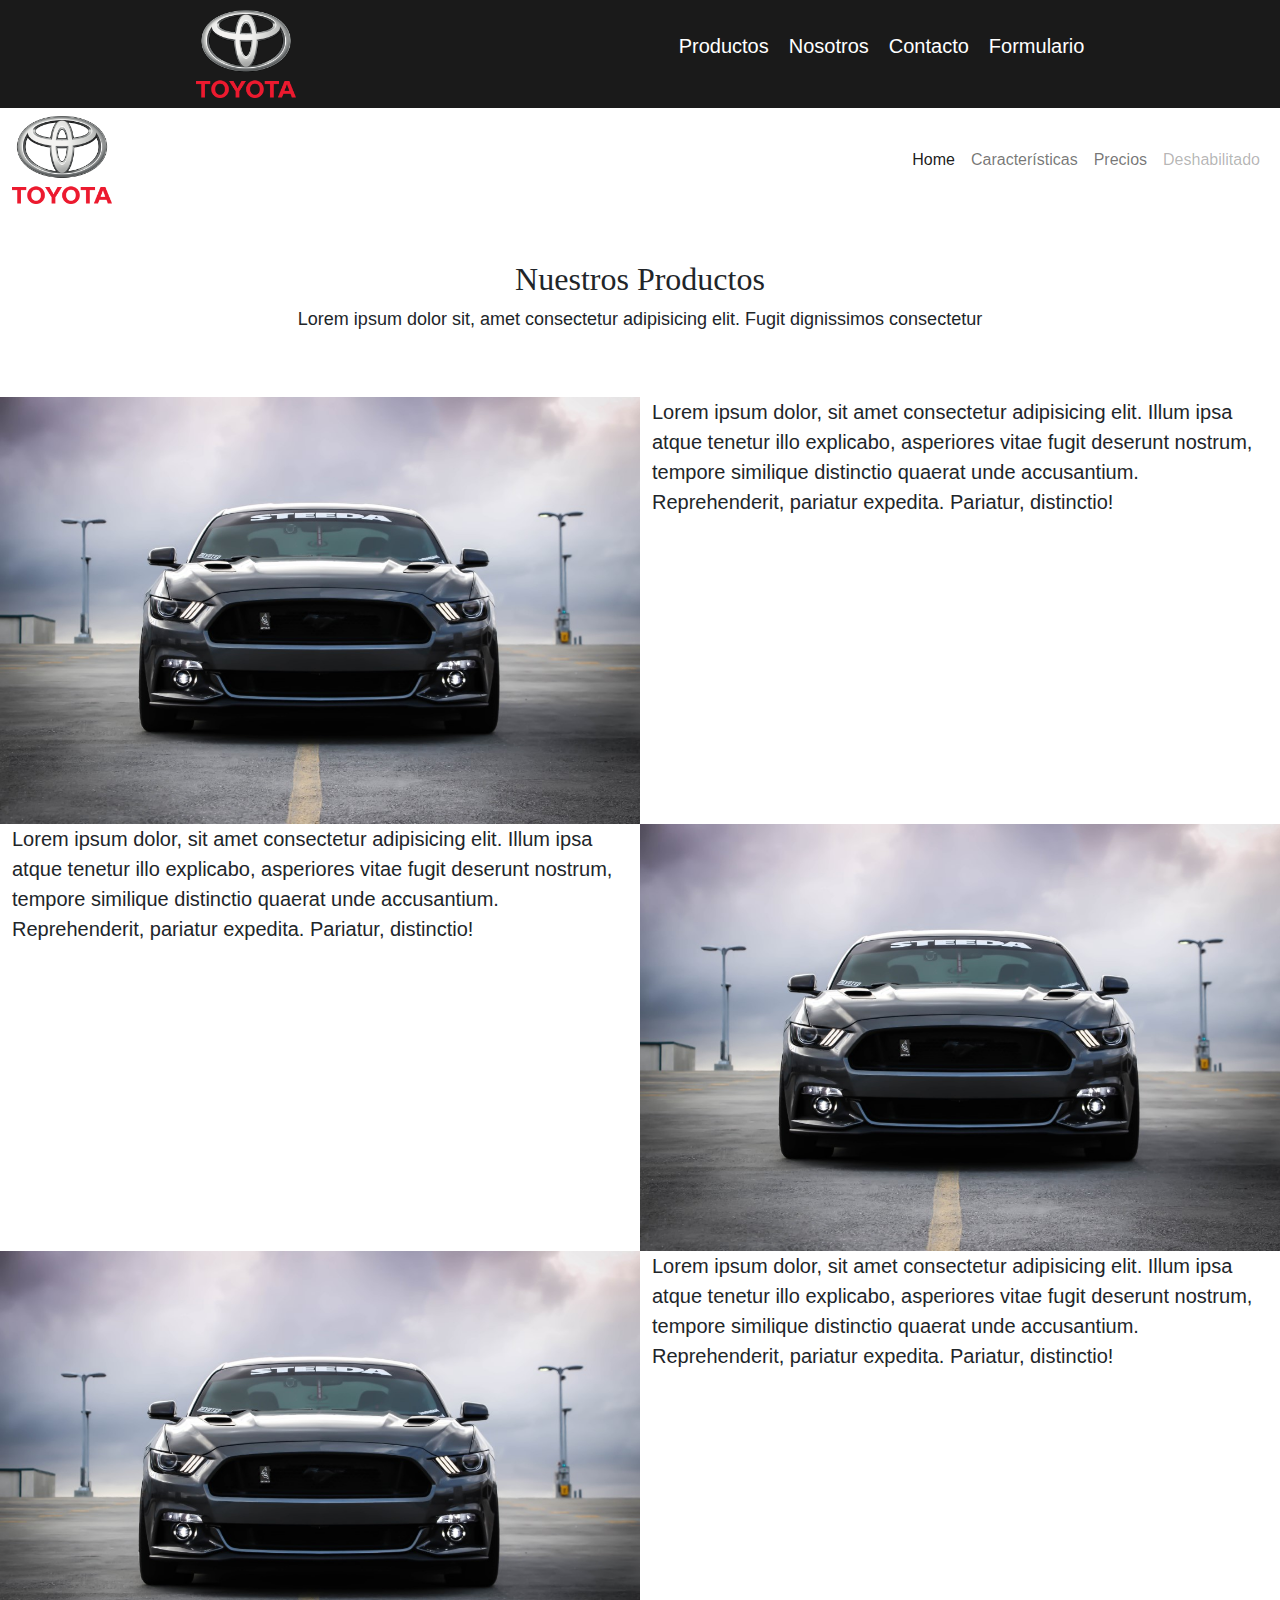
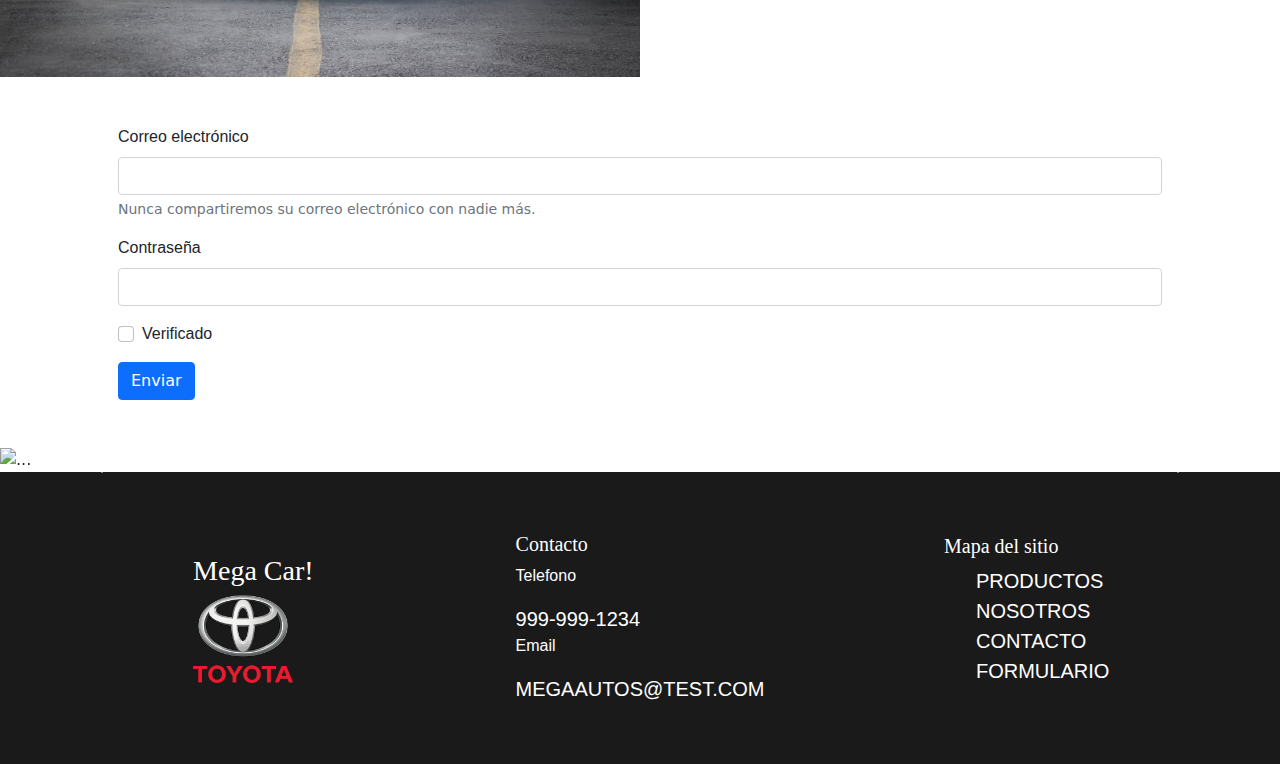
==== productos.html @ 8d73c5e8 "Mi primer commit :fire:" ====
<!DOCTYPE html>
<html lang="en">
  <head>
    <meta charset="UTF-8" />
    <meta name="viewport" content="width=device-width, initial-scale=1.0" />
    <title>Productos</title>
    <link rel="stylesheet" href="estilos.css" />
    <link rel="preconnect" href="https://fonts.googleapis.com" />
    <link rel="preconnect" href="https://fonts.gstatic.com" crossorigin />
    <link
      href="https://fonts.googleapis.com/css2?family=Tektur&display=swap"
      rel="stylesheet"
    />

    <link rel="preconnect" href="https://fonts.googleapis.com" />
    <link rel="preconnect" href="https://fonts.gstatic.com" crossorigin />
    <!-- <link
      href="https://fonts.googleapis.com/css2?family=EB+Garamond:wght@400;500;600;700&family=Poppins:ital,wght@0,300;0,400;0,500;0,700;1,400;1,500&display=swap"
      rel="stylesheet"
    /> -->
    <link rel="stylesheet" href="css/bootstrap.css" />
  </head>
  <body>
    <header>
      <nav id="nav">
        <a href="index.html">
          <img src="imagenes/toyota-logo-1.png" width="100px" />
        </a>
        <ul>
          <li><a href="productos.html">Productos</a></li>
          <li><a href="nosotros.html">Nosotros</a></li>
          <li><a href="contacto.html">Contacto</a></li>
          <li><a href="index.html#formulario">Formulario</a></li>
        </ul>
      </nav>
    </header>
    <nav class="navbar navbar-expand-sm navbar-light">
      <div class="container-fluid">
        <a href="index.html">
          <img src="imagenes/toyota-logo-1.png" width="100px" />
        </a>
        <button
          class="navbar-toggler"
          type="button"
          data-bs-toggle="collapse"
          data-bs-target="#navbarNav"
          aria-controls="navbarNav"
          aria-expanded="false"
          aria-label="Toggle navigation"
        >
          <span class="navbar-toggler-icon"></span>
        </button>
        <div
          class="collapse navbar-collapse text-light justify-content-end"
          id="navbarNav"
        >
          <ul class="navbar-nav text-light">
            <li class="nav-item">
              <a class="nav-link active" aria-current="page" href="index.html"
                >Home</a
              >
            </li>
            <li class="nav-item">
              <a class="nav-link" href="#">Características</a>
            </li>
            <li class="nav-item">
              <a class="nav-link" href="#">Precios</a>
            </li>
            <li class="nav-item">
              <a class="nav-link disabled">Deshabilitado</a>
            </li>
          </ul>
        </div>
      </div>
    </nav>
    <main>
      <div class="container p-5">
        <div class="row">
          <div class="col-md-12 text-center">
            <h2>Nuestros Productos</h2>
            <p>
              Lorem ipsum dolor sit, amet consectetur adipisicing elit. Fugit
              dignissimos consectetur
            </p>
          </div>
        </div>
      </div>
      <div class="container-fluid">
        <div class="row">
          <div class="col-md-6 p-0">
            <img src="imagenes/auto-2.jpg" width="100%" />
          </div>
          <div class="col-md-6">
            <p class="lead">
              Lorem ipsum dolor, sit amet consectetur adipisicing elit. Illum
              ipsa atque tenetur illo explicabo, asperiores vitae fugit deserunt
              nostrum, tempore similique distinctio quaerat unde accusantium.
              Reprehenderit, pariatur expedita. Pariatur, distinctio!
            </p>
          </div>
        </div>
        <div class="row">
          <div class="col-md-6">
            <p class="lead">
              Lorem ipsum dolor, sit amet consectetur adipisicing elit. Illum
              ipsa atque tenetur illo explicabo, asperiores vitae fugit deserunt
              nostrum, tempore similique distinctio quaerat unde accusantium.
              Reprehenderit, pariatur expedita. Pariatur, distinctio!
            </p>
          </div>
          <div class="col-md-6 p-0">
            <img src="imagenes/auto-2.jpg" width="100%" />
          </div>
        </div>
        <div class="row">
          <div class="col-md-6 p-0">
            <img src="imagenes/auto-2.jpg" width="100%" />
          </div>
          <div class="col-md-6">
            <p class="lead">
              Lorem ipsum dolor, sit amet consectetur adipisicing elit. Illum
              ipsa atque tenetur illo explicabo, asperiores vitae fugit deserunt
              nostrum, tempore similique distinctio quaerat unde accusantium.
              Reprehenderit, pariatur expedita. Pariatur, distinctio!
            </p>
          </div>
        </div>
      </div>
      <div class="container p-5">
        <div class="row">
          <div class="col-md-12">
            <form>
              <div class="mb-3">
                <label for="exampleInputEmail1" class="form-label"
                  >Correo electrónico</label
                >
                <input
                  type="email"
                  class="form-control"
                  id="exampleInputEmail1"
                  aria-describedby="emailHelp"
                  required
                />
                <div id="emailHelp" class="form-text">
                  Nunca compartiremos su correo electrónico con nadie más.
                </div>
              </div>
              <div class="mb-3">
                <label for="exampleInputPassword1" class="form-label"
                  >Contraseña</label
                >
                <input
                  type="password"
                  class="form-control"
                  id="exampleInputPassword1"
                />
              </div>
              <div class="mb-3 form-check">
                <input
                  type="checkbox"
                  class="form-check-input"
                  id="exampleCheck1"
                />
                <label class="form-check-label" for="exampleCheck1"
                  >Verificado</label
                >
              </div>
              <button type="submit" class="btn btn-primary">Enviar</button>
            </form>
          </div>
        </div>
      </div>
      <div
        id="carouselExampleControls"
        class="carousel slide"
        data-bs-ride="carousel"
      >
        <div class="carousel-inner">
          <div class="carousel-item active">
            <img src="..." class="d-block w-100" alt="..." />
          </div>
          <div class="carousel-item">
            <img src="..." class="d-block w-100" alt="..." />
          </div>
          <div class="carousel-item">
            <img src="..." class="d-block w-100" alt="..." />
          </div>
        </div>
        <button
          class="carousel-control-prev"
          type="button"
          data-bs-target="#carouselExampleControls"
          data-bs-slide="prev"
        >
          <span class="carousel-control-prev-icon" aria-hidden="true"></span>
          <span class="visually-hidden">Anterior</span>
        </button>
        <button
          class="carousel-control-next"
          type="button"
          data-bs-target="#carouselExampleControls"
          data-bs-slide="next"
        >
          <span class="carousel-control-next-icon" aria-hidden="true"></span>
          <span class="visually-hidden">Siguiente</span>
        </button>
      </div>
    </main>

    <footer id="footer">
      <div>
        <h3>Mega Car!</h3>
        <a href="index.html">
          <img src="imagenes/toyota-logo-1.png" width="100px" />
        </a>
      </div>
      <div class="contacto">
        <h5>Contacto</h5>
        <p>Telefono</p>
        <a href="tel:9999991234">999-999-1234</a>
        <p>Email</p>
        <a href="mailto:megaautos@test.com">megaautos@test.com</a>
      </div>
      <div>
        <h5>Mapa del sitio</h5>
        <ul>
          <li><a href="productos.html">Productos</a></li>
          <li><a href="nosotros.html">Nosotros</a></li>
          <li><a href="contacto.html">Contacto</a></li>
          <li><a href="index.html#formulario">Formulario</a></li>
        </ul>
      </div>
    </footer>
    <script src="js/bootstrap.bundle.min.js"></script>
  </body>
</html>
---- estilos.css ----
/* NOT, NTH-CHILD */
#nav .nav__link {
  color: #fff;
  font-weight: 700;
}
#nav .nav__link-light {
  background-color: #fff !important;
  color: #000 !important;
  padding: 20px;
  text-transform: uppercase;
  border-radius: 12px;
}
#nav .nav__link-light:hover {
  background: #bbbaba !important;
}
.entrada__contedor_link-underlined {
  text-decoration: underline !important;
}

/* section#entrada a {
  background-color: blue;
  color: #fff !important;
  font-size: 30px;
}
section#entrada a:nth-child(5) {
  background-color: #000 !important;
  color: #fff !important ;
} */

.entrada {
  /* ... */
}

section#entrada .links-de-prueba {
  display: flex;
  flex-direction: column;
}
section#entrada .links-de-prueba a {
  background-color: blue;
  color: #fff !important;
  font-size: 30px;
}
section#entrada .links-de-prueba a:nth-child(even) {
  background-color: #1a1a1a;
}

/* section#entrada .links-de-prueba a:nth-child(1),
section#entrada .links-de-prueba a:nth-child(3),
section#entrada .links-de-prueba a:nth-child(5) {
  background: red;
} */

/* LINK, VISITED, HOVER, ACTIVE*/
section#entrada a:link {
  color: red;
}
section#entrada a:hover {
  color: purple;
  font-weight: 700;
}
section#entrada a:active {
  background-color: #1a1a1a;
  color: #fff;
}

section#entrada a {
  color: black;
  text-decoration: none;
}
section#entrada a:link {
  color: black;
}
section#entrada a:visited {
  color: black;
}
@media (min-width: 900px) {
  #nav a:hover {
    color: #1a1a1a;
    background: #c7c7c7;
  }
}
/**/
* {
  margin: 0;
  padding: 0;
}
p,
span,
a,
fieldset,
legend,
label,
::placeholder,
input,
button {
  font-family: 'Poppins', sans-serif;
}
p {
  margin-bottom: 15px;
}
a {
}
h1,
h2,
h3,
h4,
h5,
h6 {
  font-family: 'EB Garamond', serif;
}
h1 {
  font-size: 60px;
  margin-bottom: 30px;
}
h2 {
  font-size: 45px;
  margin-bottom: 30px;
}
h3 {
  font-size: 35px;
  margin-bottom: 25px;
}
h4 {
  font-size: 28px;
  margin-bottom: 25px;
}
h5 {
  font-size: 20px;
  margin-bottom: 20px;
}
h6 {
  font-size: 18px;
  margin-bottom: 15px;
}
/* ESTILOS DEL MAIN */

/* NAVBAR */
#nav {
  background-color: #1a1a1a;
  display: flex;
  flex-direction: row;
  justify-content: space-around;
  padding: 10px 20px;
}
#nav ul {
  display: flex;
  flex-direction: row;
  align-items: center;
  gap: 20px;
}
#nav li {
  list-style: none;
}
#nav li a {
  color: #fff;
  text-decoration: unset;
  font-size: 20px;
}
/* MAIN */
body {
  overflow-x: hidden;
}

main p {
  font-size: 18px;
}
/* INTRO SECTION */
#entrada {
  display: grid;
  place-content: center;
  text-align: center;
  padding: 80px;
}
/* NOSOTROS*/
#nosotros {
  background-color: #1a1a1a;
  color: #fff;
  display: grid;
  grid-template-columns: repeat(2, 1fr);
  place-content: center;
  text-align: center;
  padding: 80px;
}
#nosotros .contenedor-imagenes {
  display: flex;
  flex-direction: column;
  align-items: center;
}
#nosotros .contenedor-imagenes img {
  width: 300px;
}
/* VIDEOS */
#videos {
  display: grid;
  place-items: center;
  padding: 80px;
}
#videos .galeria-videos {
  display: grid;
  margin-top: 20px;
  grid-template-columns: repeat(3, 1fr);
  gap: 10px;
}
/* Formularios*/
#formulario {
  display: grid;
  place-items: center;
  background: #1a1a1a;
  color: #fff;
  padding: 80px;
}
#formulario form {
  display: flex;
  justify-content: center;
  gap: 20px;
  width: 100%;
}
#formulario form legend {
  font-size: 24px;
}
#formulario form fieldset {
  padding: 20px 30px;
  width: 30%;
}

#formulario form fieldset div {
  display: flex;
  flex-direction: column;
  justify-content: center;
  border: unset;
}

#formulario form input {
  padding: 10px 20px;
}
#formulario form .botones {
  display: flex;
  margin-top: 20px;
  gap: 5px;
}
#formulario form .botones input {
  border: 2px solid #fff;
  background: transparent;
  color: #fff;
  font-size: 16px;
  cursor: pointer;
}
#especificaciones {
  display: grid;
  place-items: center;
  padding: 80px;
}

footer#footer {
  padding: 60px;
  background-color: #1a1a1a;
  color: #fff;
  display: grid;
  grid-template-columns: repeat(3, 1fr);
  place-items: center;
}

#footer ul {
  gap: 20px;
}
#footer li {
  list-style: none;
}
#footer a {
  color: #fff;
  text-transform: uppercase;
  text-decoration: unset;
  font-size: 20px;
}
#footer .contacto a {
  margin-bottom: 20px;
}
footer .informacion-contacto {
  display: flex;
  flex-direction: row;
  align-items: baseline;
  justify-content: space-between;
  width: 40%;
}
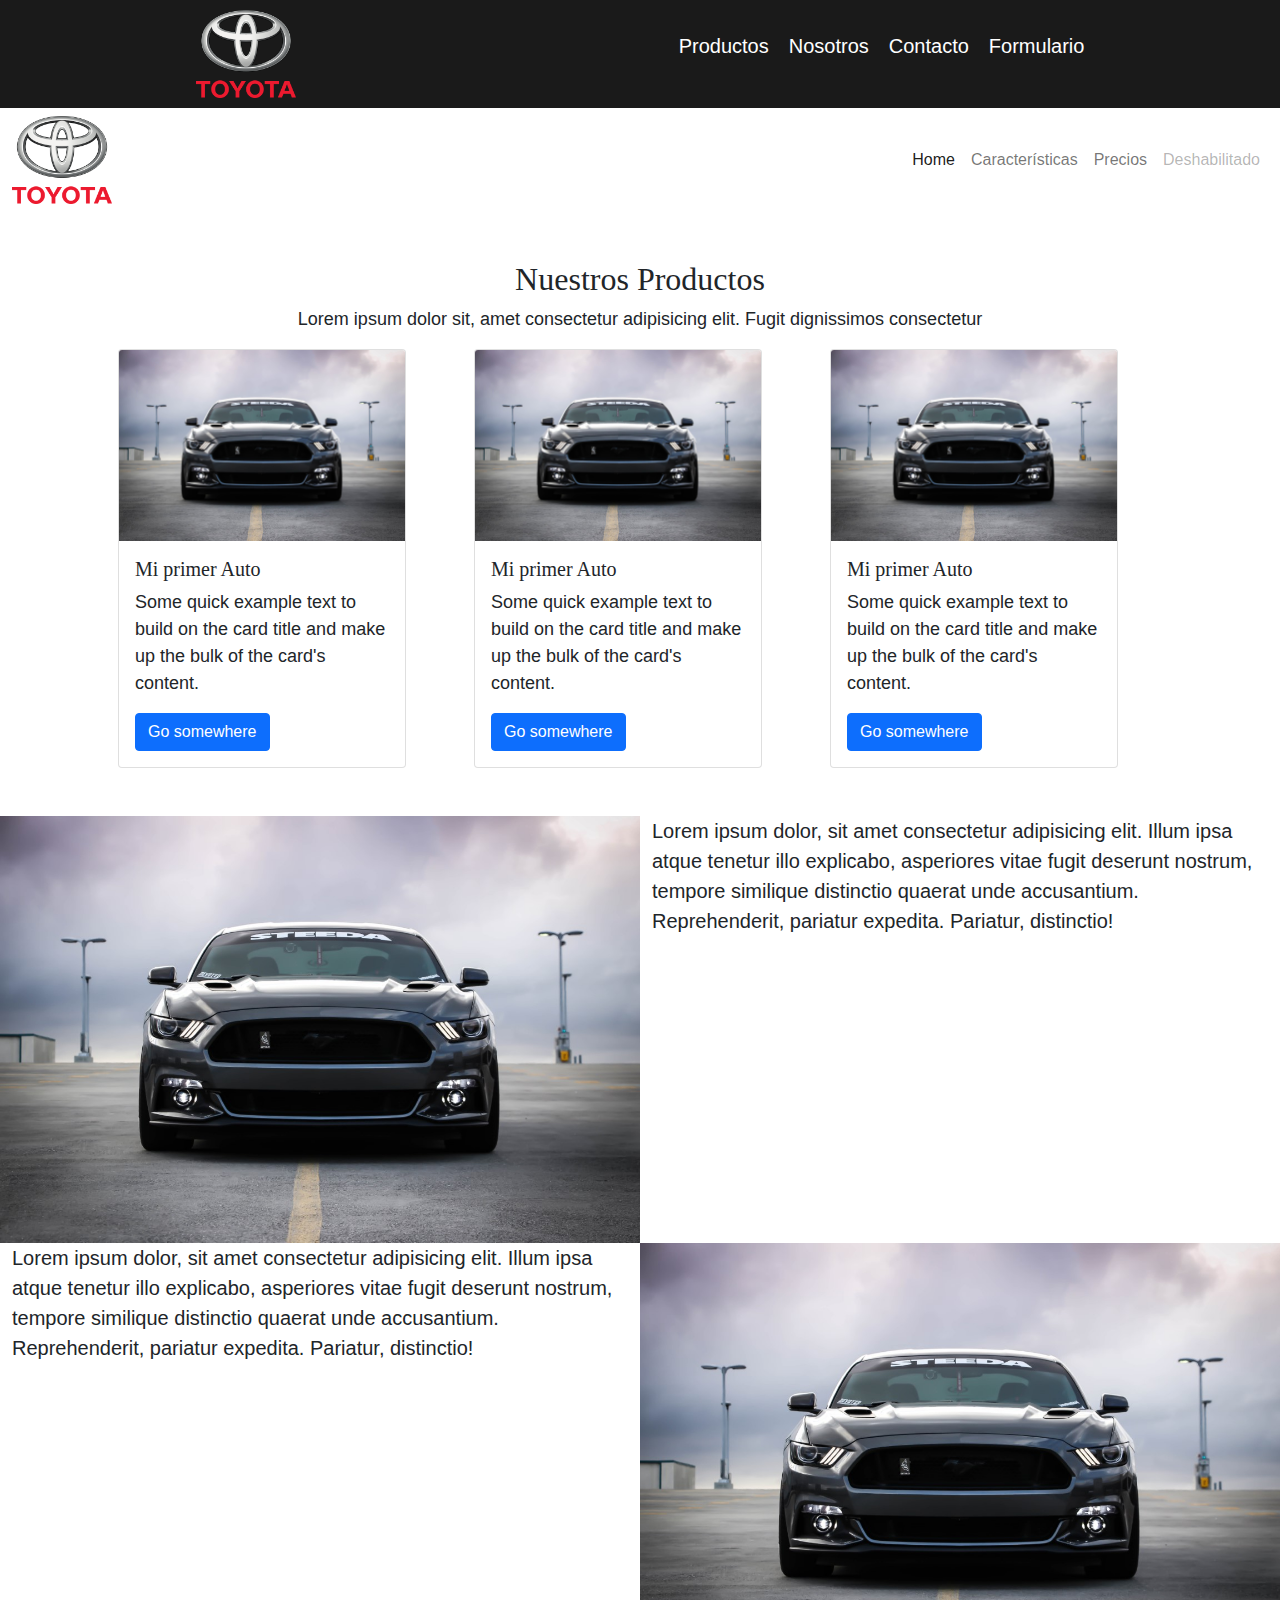
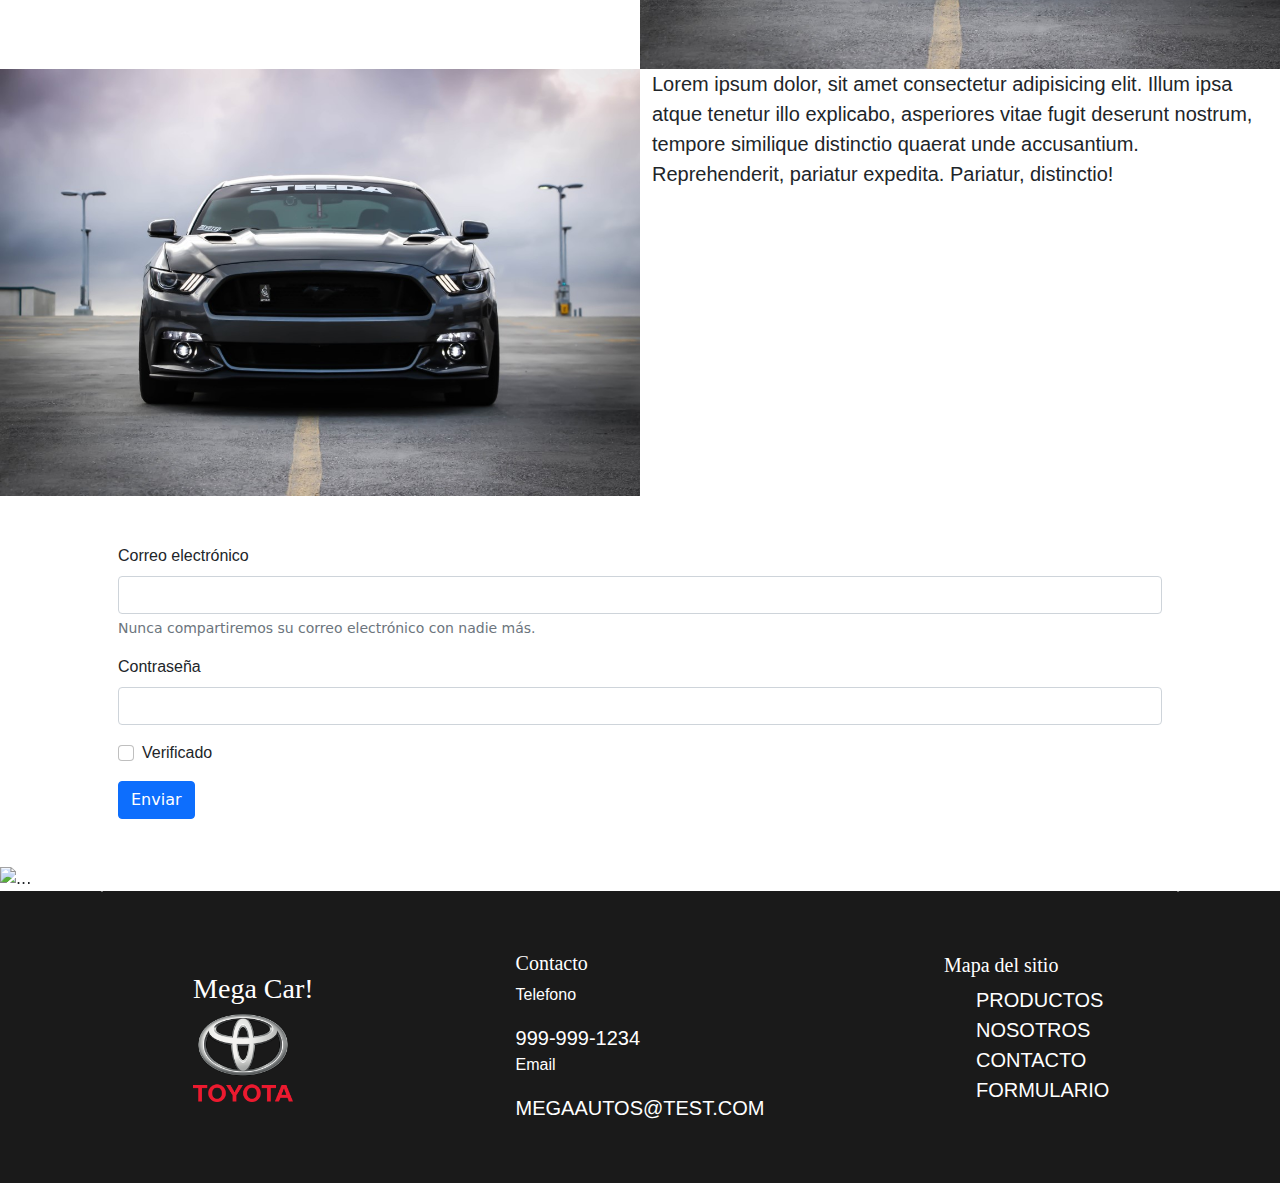
==== commit e2ced3e4: "Agregar cartas de autos :rocket:" ====
--- a/productos.html
+++ b/productos.html
@@ -84,6 +84,47 @@
             </p>
           </div>
         </div>
+        <div class="row">
+          <div class="col-md-4">
+            <div class="card" style="width: 18rem">
+              <img src="imagenes/auto-2.jpg" class="card-img-top" alt="..." />
+              <div class="card-body">
+                <h5 class="card-title">Mi primer Auto</h5>
+                <p class="card-text">
+                  Some quick example text to build on the card title and make up
+                  the bulk of the card's content.
+                </p>
+                <a href="#" class="btn btn-primary">Go somewhere</a>
+              </div>
+            </div>
+          </div>
+          <div class="col-md-4">
+            <div class="card" style="width: 18rem">
+              <img src="imagenes/auto-2.jpg" class="card-img-top" alt="..." />
+              <div class="card-body">
+                <h5 class="card-title">Mi primer Auto</h5>
+                <p class="card-text">
+                  Some quick example text to build on the card title and make up
+                  the bulk of the card's content.
+                </p>
+                <a href="#" class="btn btn-primary">Go somewhere</a>
+              </div>
+            </div>
+          </div>
+          <div class="col-md-4">
+            <div class="card" style="width: 18rem">
+              <img src="imagenes/auto-2.jpg" class="card-img-top" alt="..." />
+              <div class="card-body">
+                <h5 class="card-title">Mi primer Auto</h5>
+                <p class="card-text">
+                  Some quick example text to build on the card title and make up
+                  the bulk of the card's content.
+                </p>
+                <a href="#" class="btn btn-primary">Go somewhere</a>
+              </div>
+            </div>
+          </div>
+        </div>
       </div>
       <div class="container-fluid">
         <div class="row">
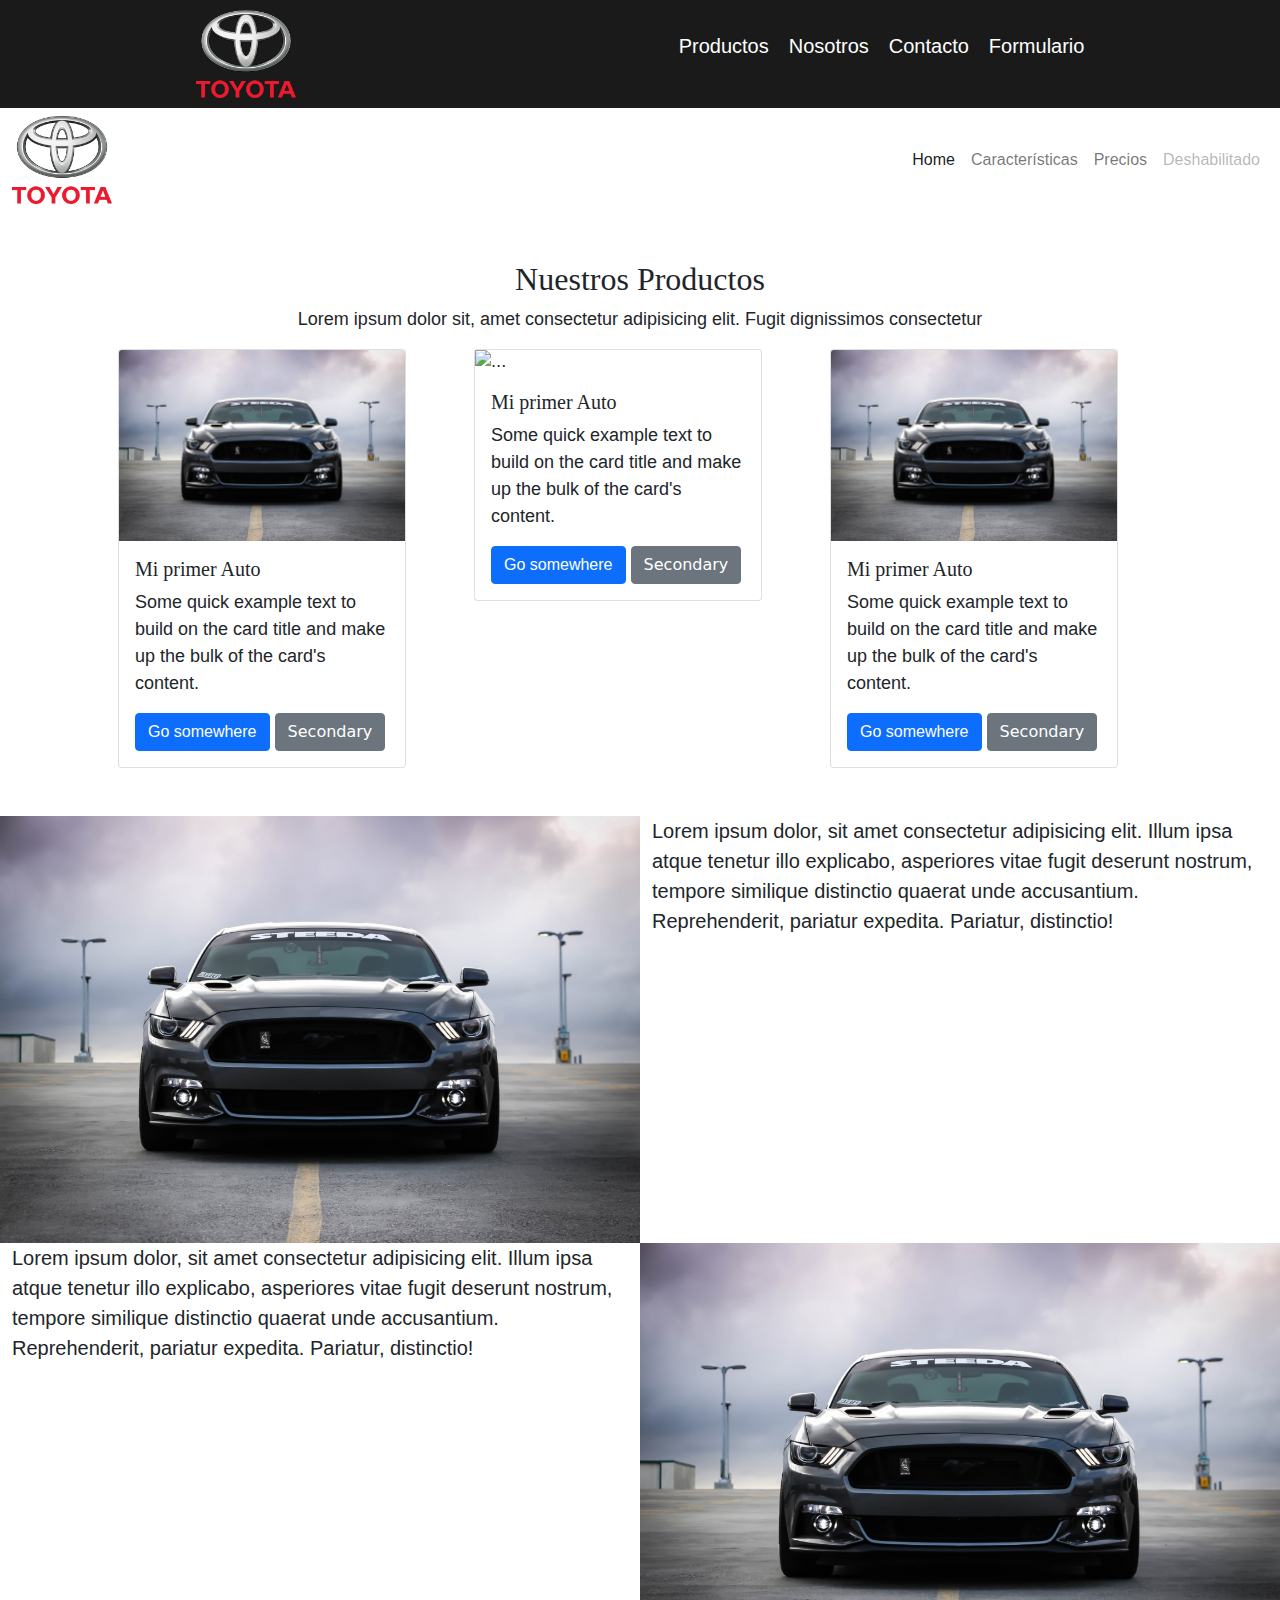
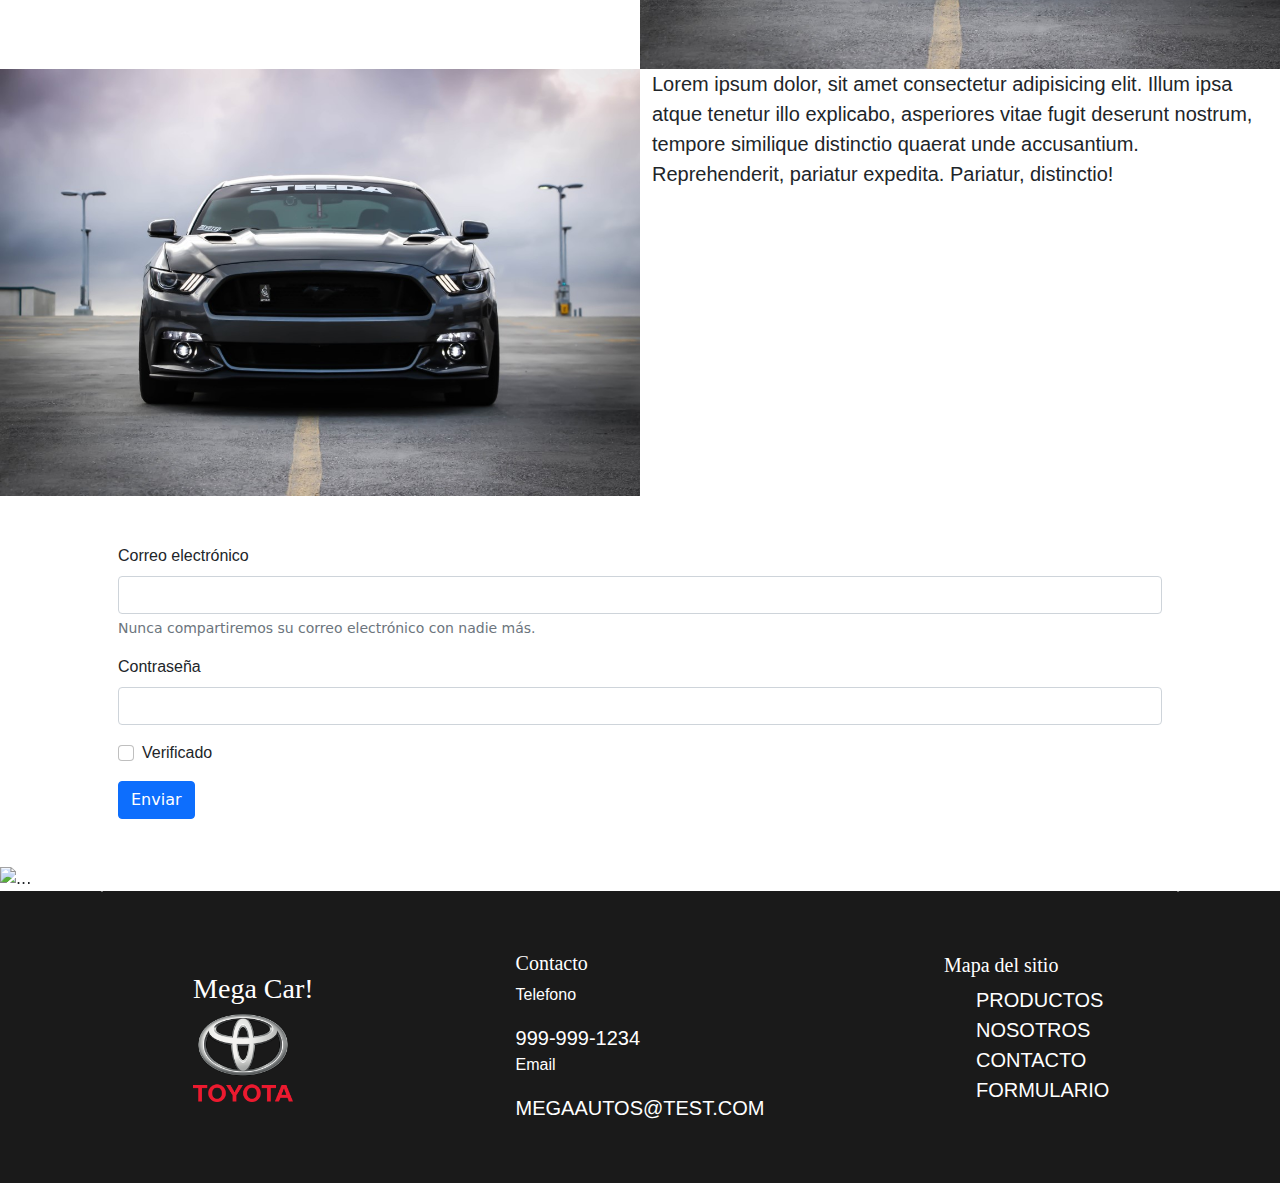
==== commit 86e58a65: "Agregar boton a cartas :art:" ====
--- a/productos.html
+++ b/productos.html
@@ -95,6 +95,26 @@
                   the bulk of the card's content.
                 </p>
                 <a href="#" class="btn btn-primary">Go somewhere</a>
+                <button type="button" class="btn btn-secondary">
+                  Secondary
+                </button>
+              </div>
+            </div>
+          </div>
+          <div class="col-md-4">
+            <div class="card" style="width: 18rem">
+              <img src="imagenes/auto-fiat-600.jpg class="card-img-top"
+              alt="..." />
+              <div class="card-body">
+                <h5 class="card-title">Mi primer Auto</h5>
+                <p class="card-text">
+                  Some quick example text to build on the card title and make up
+                  the bulk of the card's content.
+                </p>
+                <a href="#" class="btn btn-primary">Go somewhere</a>
+                <button type="button" class="btn btn-secondary">
+                  Secondary
+                </button>
               </div>
             </div>
           </div>
@@ -108,19 +128,9 @@
                   the bulk of the card's content.
                 </p>
                 <a href="#" class="btn btn-primary">Go somewhere</a>
-              </div>
-            </div>
-          </div>
-          <div class="col-md-4">
-            <div class="card" style="width: 18rem">
-              <img src="imagenes/auto-2.jpg" class="card-img-top" alt="..." />
-              <div class="card-body">
-                <h5 class="card-title">Mi primer Auto</h5>
-                <p class="card-text">
-                  Some quick example text to build on the card title and make up
-                  the bulk of the card's content.
-                </p>
-                <a href="#" class="btn btn-primary">Go somewhere</a>
+                <button type="button" class="btn btn-secondary">
+                  Secondary
+                </button>
               </div>
             </div>
           </div>
